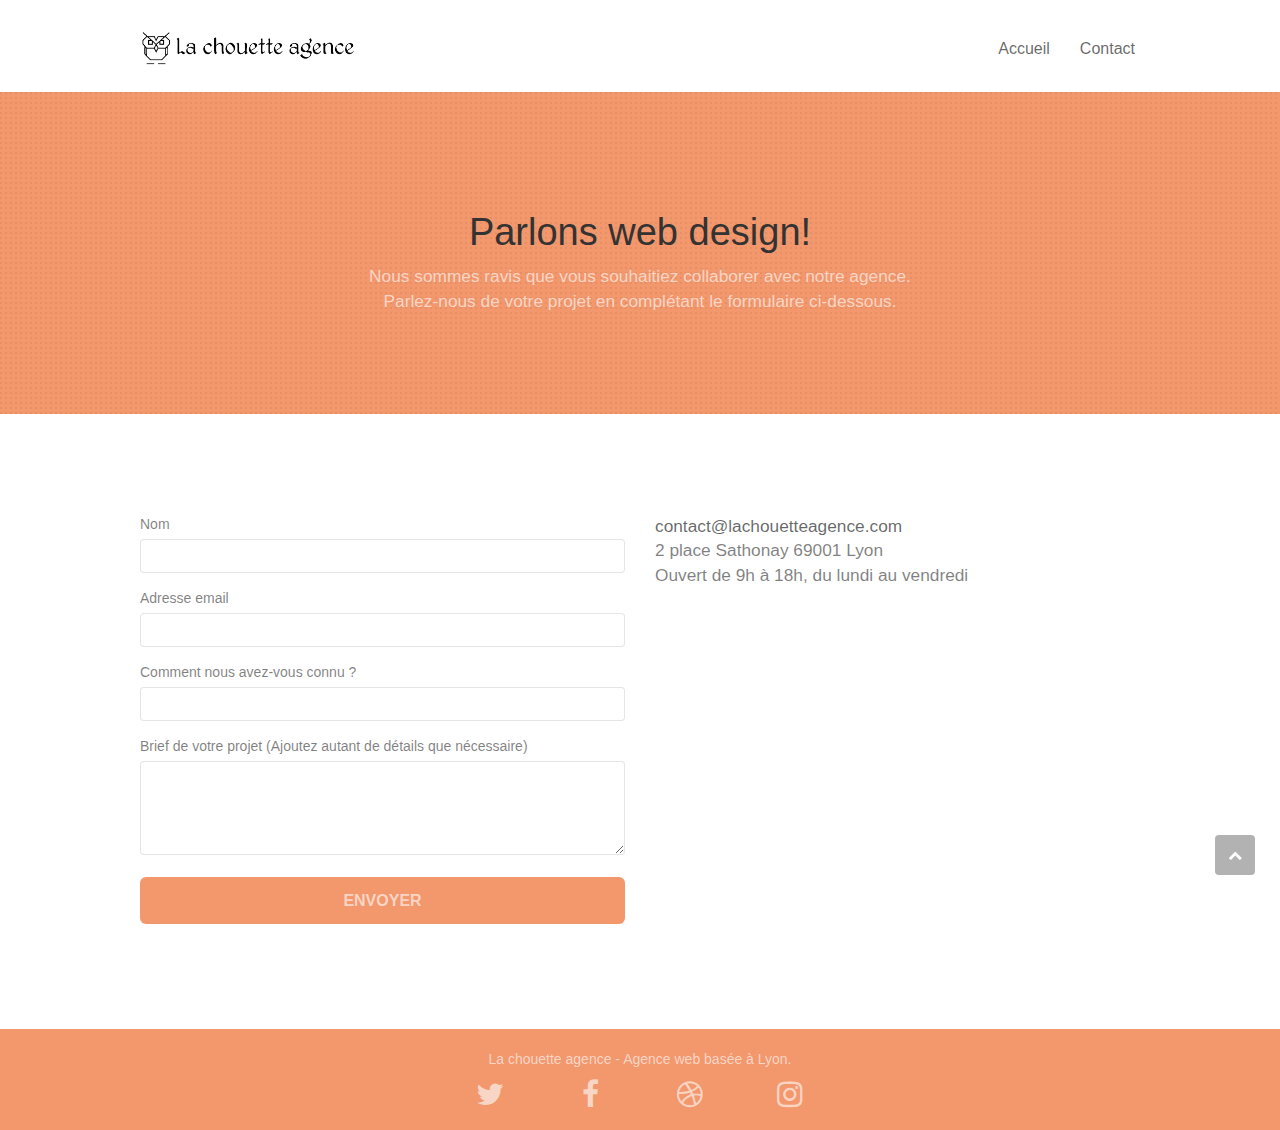
==== optimize/contact.html @ e1d10431 "Rebase git & theme" ====
<!doctype html>
<html lang="fr-FR">
<head>
	<meta charset="utf-8">
	<meta name="robots" content="index, follow">
	<meta name="keywords" content="site web, site internet, agence design paris, Lyon, France, Entreprise webdesign Lyon, design de site web, site web, web, internet, site internet">
	<meta name="description" content="La chouette agence est une agence design basée à Lyon.">
	<meta name="viewport" content="width=device-width, initial-scale=1.0">
	<link rel="canonical" href="https://johnthoulouze.github.io/lachouetteagence-optimize/contact.html">
	<link rel="shortcut icon" type="image/png" href="favicon.jpg">
	<link rel="stylesheet" type="text/css" href="css/minify/bootstrap.min.css">
	<link rel="stylesheet" type="text/css" href="style.css">
	<link rel="stylesheet" type="text/css" href="css/minify/font-awesome.min.css">
	<link rel="stylesheet" type="text/css" href="css/minify/et-line.min.css">
	<meta property="og:title" content="La Chouette Agence">
	<meta property="og:description" content="La chouette agence est une agence de Web Design basée sur Lyon enthousiaste d'aider les entreprises à devenir plus visibles.">
	<meta property="og:image" content="img/image-de-presentation.bpm">
	<meta property="og:url" content="https://johnthoulouze.github.io/lachouetteagence-optimize/">
	<meta name="twitter:title" content="La Chouette Agence">
	<meta name="twitter:description" content="La chouette agence est une agence de Web Design basée sur Lyon enthousiaste d'aider les entreprises à devenir plus visibles.">
	<meta name="twitter:image" content="img/image-de-presentation.webp">
	<meta name="twitter:card" content="La_Chouette_Agence">
	<meta name="theme-color" content="#f3976c">
	<title>La Chouette agence</title>
	<script src="./js/min/jquery-2.1.0.min.js" defer></script>
	<script src="./js/min/bootstrap.min.js" defer></script>
	<script src="./js/min/blocs.min.js" defer></script>
	<script src="./js/formHandler.js" defer></script>
	<script src="./js/jqBootstrapValidation.js" defer></script>
</head>
<body>
<!-- Principal conteneur -->
<div class="page-container">
	<!-- bloc-0 -->
	<div class="bloc bgc-white l-bloc " id="bloc-0" role="banner">
		<div class="container bloc-sm">
			<nav class="navbar row" role="navigation">
				<div class="navbar-header">
					<a class="navbar-brand" href="index.html"><img src="img/la-chouette-agence.webp" title="La Chouette Agence - Entreprise de Webdesign à Lyon" height="40" alt="logo la Chouette agence" /></a>
					<button id="nav-toggle" type="button" class="ui-navbar-toggle navbar-toggle" data-toggle="collapse" data-target=".navbar-1">
						<span class="sr-only">Toggle navigation</span><span class="icon-bar"></span><span class="icon-bar"></span><span class="icon-bar"></span>
					</button>
				</div>
				<div class="collapse navbar-collapse navbar-1 special-dropdown-nav">
					<ul class="site-navigation nav navbar-nav">
						<li>
							<a href="index.html" title="Accueil - La chouette agence">Accueil</a>
						</li>
						<li>
							<a href="contact.html" title="Formulaire de contact">Contact</a>
						</li>
					</ul>
				</div>
			</nav>
		</div>
	</div>
	<!-- bloc-0 END -->

<!-- bloc-6 -->
<div class="bloc bg-dots-bg bg-repeat bgc-atomic-tangerine d-bloc" id="bloc-6">
	<div class="container bloc-lg text-contrast-color p--normal">
		<div class="row">
			<div class="col-sm-12">
				<h1 class="text-center hero-bloc-text">
					Parlons web design!
				</h1>
				<p class="p--normal text-center mg-lg  tight-width-whitespace">
					Nous sommes ravis que vous souhaitiez collaborer avec notre agence.<br>
					Parlez-nous de votre projet en complétant le formulaire ci-dessous.
				</p>
			</div>
		</div>
	</div>
</div>
<!-- bloc-6 END -->

<!-- bloc-7 -->
<div class="bloc bgc-white l-bloc" id="bloc-7">
	<div class="container bloc-lg">
		<div class="row">
			<div class="col-sm-6">
				<form id="form_1" novalidate success-msg="Your message has been sent." fail-msg="Sorry it seems that our mail server is not responding, Sorry for the inconvenience!">
					<div class="form-group">
						<label for="name">
							Nom
						</label>
						<input id="name" class="form-control" required />
					</div>
					<div class="form-group">
						<label  for="email">
							Adresse email
						</label>
						<input id="email" class="form-control" type="email" required />
					</div>
					<div class="form-group">
						<label for="input_504">
							Comment nous avez-vous connu ?
						</label>
						<input class="form-control" type="email" required id="input_504" />
					</div>
					<div class="form-group">
						<label for="message">
							Brief de votre projet (Ajoutez autant de détails que nécessaire)<br>
						</label><textarea id="message" class="form-control" rows="4" cols="50" required></textarea>
					</div> 
					<button class="bloc-button btn btn-lg btn-block cta-hero btn-atomic-tangerine text-contrast-color" type="submit">
						Envoyer
					</button>
				</form>
			</div>
			<div class="col-sm-6">
				<p class="p--normal">
					<a href="mailto:contact@lachouetteagence.com" title="email la chouetteagence.com">contact@lachouetteagence.com</a><br>2 place Sathonay 69001 Lyon<br>Ouvert de 9h à 18h, du lundi au vendredi<br>
				</p>
			</div>
		</div>
	</div>
</div>
<!-- bloc-7 END -->

<!-- ScrollToTop Button -->
<a class="bloc-button btn btn-d scrollToTop" title="Top link" href="#" onclick="scrollToTarget('1')"><span class="fa fa-chevron-up"></span></a>
<!-- ScrollToTop Button END-->
<!-- Footer - bloc-8 -->
	<div class="bloc bgc-atomic-tangerine d-bloc" id="bloc-8">
		<div class="container bloc-sm">
			<div class="row">
				<div class="col-sm-12">
					<p class="text-center text-contrast-color text-contrast-size">
						La chouette agence - Agence web basée à Lyon.<br>
					</p>
					<div class="row row-no-gutters social">
						<div class="col-sm-1 col-md-3 col-lg-3">
							<div class="text-center">
								<a class="social" href="index.html" title="Twitter"><span class="fa fa-twitter icon-md text-contrast-color"></span></a>
							</div>
						</div>
						<div class="col-sm-1 col-md-3 col-lg-3">
							<div class="text-center">
								<a class="social" href="index.html" title="Facebook"><span class="fa fa-facebook icon-md text-contrast-color"></span></a>
							</div>
						</div>
						<div class="col-sm-1 col-md-3 col-lg-3">
							<div class="text-center">
								<a class="social" href="index.html" title="Dribble"><span class="fa fa-dribbble icon-md text-contrast-color-lt"></span></a>
							</div>
						</div>
						<div class="col-sm-1 col-md-3 col-lg-3">
							<div class="text-center">
								<a class="social" href="index.html" title="Instagram"><span class="fa fa-instagram icon-md text-contrast-color-dk"></span></a>
							</div>
						</div>
					</div>
				</div>
			</div>
		</div>
	</div>
<!-- Footer - bloc-8 END -->
</div>

<!-- Principal conteneur END -->
</body>
</html>
---- optimize/style.css ----
body {
    margin: 0;
    padding: 0;
    background: #FFF;
    overflow-x: hidden;
    -webkit-font-smoothing: antialiased;
    -moz-osx-font-smoothing: grayscale;
}

a,
button {
    transition: all .3s ease-in-out;
    outline: none!important;
}

a:hover {
    text-decoration: none;
    cursor: pointer;
}

#page-loading-blocs-notifaction {
    position: fixed;
    top: 0;
    bottom: 0;
    width: 100%;
    z-index: 100000;
    background: #FFFFFF url("img/texture-paper.webp") no-repeat center center;
}

.bloc {
    width: 100%;
    clear: both;
    background: 50% 50% no-repeat;
    padding: 0 50px;
    -webkit-background-size: cover;
    -moz-background-size: cover;
    -o-background-size: cover;
    background-size: cover;
    position: relative;
}

.bloc .container {
    padding-left: 0;
    padding-right: 0;
}

.bloc-lg {
    padding: 100px 50px;
}

.bloc-md {
    padding: 50px;
}

.bloc-sm {
    padding: 20px 50px;
}

.bg-center,
.bg-l-edge,
.bg-r-edge,
.bg-t-edge,
.bg-b-edge,
.bg-tl-edge,
.bg-bl-edge,
.bg-tr-edge,
.bg-br-edge,
.bg-repeat {
    -webkit-background-size: auto!important;
    -moz-background-size: auto!important;
    -o-background-size: auto!important;
    background-size: auto!important;
}

.bg-repeat {
    background: repeat;
}

.bg-t-edge {
    background: top no-repeat;
}

.bloc-bg-texture::before {
    content: "";
    background-size: 2px 2px;
    position: absolute;
    top: 0;
    bottom: 0;
    left: 0;
    right: 0;
}

.texture-paper::before {
    background: url("img/texture-paper.webp");
    background-size: 280px 280px;
    position: relative;
}
.b-parallax {
    background-attachment: fixed;
}

.d-bloc {
    color: rgba(255, 255, 255, .7);
}

.d-bloc button:hover {
    color: rgba(255, 255, 255, .9);
}

.d-bloc .icon-round,
.d-bloc .icon-square,
.d-bloc .icon-rounded,
.d-bloc .icon-semi-rounded-a,
.d-bloc .icon-semi-rounded-b {
    border-color: rgba(255, 255, 255, .9);
}

.d-bloc .divider-h span {
    border-color: rgba(255, 255, 255, .2);
}

.d-bloc .a-btn,
.d-bloc .navbar a,
.d-bloc .navbar-brand,
.d-bloc a .icon-sm,
.d-bloc a .icon-md,
.d-bloc a .icon-lg,
.d-bloc a .icon-xl,
.d-bloc h1 a,
.d-bloc h2 a,
.d-bloc h3 a,
.d-bloc h4 a,
.d-bloc h5 a,
.d-bloc h6 a,
.d-bloc p a {
    color: rgba(255, 255, 255, .6);
}

.d-bloc .a-btn:hover,
.d-bloc .navbar a:hover,
.d-bloc .navbar-brand:hover,
.d-bloc a:hover .icon-sm,
.d-bloc a:hover .icon-md,
.d-bloc a:hover .icon-lg,
.d-bloc a:hover .icon-xl,
.d-bloc h1 a:hover,
.d-bloc h2 a:hover,
.d-bloc h3 a:hover,
.d-bloc h4 a:hover,
.d-bloc h5 a:hover,
.d-bloc h6 a:hover,
.d-bloc p a:hover {
    color: rgba(255, 255, 255, 1);
}

.d-bloc .navbar-toggle .icon-bar {
    background: rgba(255, 255, 255, 1);
}

.d-bloc .btn-wire,
.d-bloc .btn-wire:hover {
    color: rgba(255, 255, 255, 1);
    border-color: rgba(255, 255, 255, 1);
}

.d-bloc .panel {
    color: rgba(0, 0, 0, .5);
}

.d-bloc .panel button:hover {
    color: rgba(0, 0, 0, .7);
}

.d-bloc .panel .icon {
    border-color: rgba(0, 0, 0, .7);
}

.d-bloc .panel .divider-h span {
    border-color: rgba(0, 0, 0, .1);
}

.d-bloc .panel .a-btn {
    color: rgba(0, 0, 0, .6);
}

.d-bloc .panel .a-btn:hover {
    color: rgba(0, 0, 0, 1);
}

.d-bloc .panel .btn-wire,
.d-bloc .panel .btn-wire:hover {
    color: rgba(0, 0, 0, .7);
    border-color: rgba(0, 0, 0, .3);
}

.d-bloc .panel,
.l-bloc {
    color: rgba(0, 0, 0, .5);
}

.d-bloc .panel button:hover,
.l-bloc button:hover {
    color: rgba(0, 0, 0, .7);
}

.l-bloc .icon-round,
.l-bloc .icon-square,
.l-bloc .icon-rounded,
.l-bloc .icon-semi-rounded-a,
.l-bloc .icon-semi-rounded-b {
    border-color: rgba(0, 0, 0, .7);
}

.d-bloc .panel .divider-h span,
.l-bloc .divider-h span {
    border-color: rgba(0, 0, 0, .1);
}

.d-bloc .panel .a-btn,
.l-bloc .a-btn,
.l-bloc .navbar a,
.l-bloc .navbar-brand,
.l-bloc a .icon-sm,
.l-bloc a .icon-md,
.l-bloc a .icon-lg,
.l-bloc a .icon-xl,
.l-bloc h1 a,
.l-bloc h2 a,
.l-bloc h3 a,
.l-bloc h4 a,
.l-bloc h5 a,
.l-bloc h6 a,
.l-bloc p a {
    color: rgba(0, 0, 0, .6);
}

.d-bloc .panel .a-btn:hover,
.l-bloc .a-btn:hover,
.l-bloc .navbar a:hover,
.l-bloc .navbar-brand:hover,
.l-bloc a:hover .icon-sm,
.l-bloc a:hover .icon-md,
.l-bloc a:hover .icon-lg,
.l-bloc a:hover .icon-xl,
.l-bloc h1 a:hover,
.l-bloc h2 a:hover,
.l-bloc h3 a:hover,
.l-bloc h4 a:hover,
.l-bloc h5 a:hover,
.l-bloc h6 a:hover,
.l-bloc p a:hover {
    color: rgba(0, 0, 0, 1);
}

.l-bloc .navbar-toggle .icon-bar {
    color: rgba(0, 0, 0, .6);
}

.d-bloc .panel .btn-wire,
.d-bloc .panel .btn-wire:hover,
.l-bloc .btn-wire,
.l-bloc .btn-wire:hover {
    color: rgba(0, 0, 0, .7);
    border-color: rgba(0, 0, 0, .3);
}

.voffset {
    margin-top: 30px;
}

.voffset-lg {
    margin-top: 80px;
}

.row-no-gutters {
    margin-right: 0;
    margin-left: 0;
}

.row.row-no-gutters > [class^="col-"],
.row.row-no-gutters > [class*=" col-"] {
    padding-right: 0;
    padding-left: 0;
}

#bloc-1-hero h1 {
    font-size: 32px;
}

.navbar {
    margin-bottom: 0;
    z-index: 1;
}

.navbar-brand {
    height: auto;
    padding: 3px 15px;
    font-size: 25px;
    font-weight: normal;
    font-weight: 600;
    line-height: 44px;
}

.navbar-brand img {
    max-height: 200px;
    margin: 0 5px 0 0;
    display: inline;
}

.navbar-brand img[src$=svg] {
    min-width: 100px;
}

.nav-center .navbar-brand img {
    margin: 0;
}

.navbar .nav {
    padding-top: 2px;
    margin-right: -16px;
    float: right;
    z-index: 1;
}

.nav > li {
    float: left;
    margin-top: 4px;
    font-size: 16px;
}

.navbar-nav .open .dropdown-menu > li > a {
    text-align: inherit;
}

.nav > li a:hover,
.nav > li a:focus {
    background: transparent;
}

.navbar-toggle {
    margin: 10px 10px 0 0;
    border: 0px;
}

.navbar-toggle:hover {
    background: transparent!important;
}

.navbar-toggle .icon-bar {
    background-color: rgba(0, 0, 0, .5);
    width: 26px;
}

.nav-invert .navbar .nav {
    float: left;
}

.nav-invert .navbar-header,
.nav-invert .navbar-brand {
    float: right;
    position: relative;
    z-index: 2;
}

@media (min-width: 768px) {
    .site-navigation {
        position: absolute;
        top: 50%;
        right: 20px;
        transform: translate(0, -50%);
        -webkit-transform: translateY(-50%);
    }
    .nav > li .dropdown-menu a,
    .nav > li .dropdown-menu a:hover {
        color: #484848;
    }
    .nav-invert .site-navigation {
        left: 0;
        right: 0;
    }
    .nav-center {
        text-align: center;
    }
    .nav-center .navbar-header {
        width: 100%;
    }
    .nav-center .navbar-header,
    .nav-center .navbar-brand,
    .nav-center .nav > li {
        float: none;
        display: inline-block;
    }
    .nav-center .site-navigation {
        position: relative;
        width: 100%;
        right: 0;
        margin-right: 0px;
        margin-top: 20px;
    }
    .nav-center.mini-nav .navbar-toggle {
        float: none;
        margin: 10px auto 0;
    }
}

.nav > li > .dropdown a {
    background: none!important;
    display: block;
    padding: 14px 15px;
}

nav .caret {
    margin: 0 5px;
}

.dropdown-menu .dropdown-menu {
    top: -8px;
    left: 100%;
}

.dropdown-menu .dropmenu-flow-right {
    top: 100%;
    left: 0;
    margin-left: -1px;
    border-top-left-radius: 0;
    border-top-right-radius: 0;
}

.dropdown-menu .dropdown span {
    border: 4px solid black;
    border-top-color: transparent;
    border-right-color: transparent;
    border-bottom-color: transparent;
    margin: 6px -5px 0 0!important;
    float: right;
}

.mg-md {
    margin-top: 10px;
    margin-bottom: 20px;
}

.mg-lg {
    margin-top: 10px;
    margin-bottom: 40px;
}

.btn {
    margin: 0 5px 5px 0;
}

.btn.pull-right {
    margin: 0 0 5px 5px;
}

.btn-d,
.btn-d:hover,
.btn-d:focus {
    color: #FFF;
    background: rgba(0, 0, 0, .3);
}

button {
    outline: none!important;
}

.btn-rd {
    border-radius: 40px;
}

.btn-clean {
    border: 1px solid rgba(0, 0, 0, .08);
    border-bottom-color: rgba(0, 0, 0, .1);
    text-shadow: 0 1px 0 rgba(0, 0, 1, .1);
    box-shadow: 0 1px 3px rgba(0, 0, 1, .25), inset 0 1px 0 0 rgba(255, 255, 255, .15);
}

.icon-md {
    font-size: 30px!important;
}

.icon-lg {
    font-size: 60px!important;
}

.sm-shadow {
    text-shadow: 0 1px 2px rgba(0, 0, 0, .3);
}

.panel-sq,
.panel-sq .panel-heading,
.panel-sq .panel-footer {
    border-radius: 0;
}

.panel-rd {
    border-radius: 30px;
}

.panel-rd .panel-heading {
    border-radius: 29px 29px 0 0;
}

.panel-rd .panel-footer {
    border-radius: 0 0 29px 29px;
}

.form-control {
    border-color: rgba(0, 0, 0, .1);
    box-shadow: none;
}

.scrollToTop {
    width: 40px;
    height: 40px;
    position: fixed;
    bottom: 20px;
    right: 20px;
    opacity: 1;
    z-index: 500;
    transition: all .3s ease-in-out;
}

.scrollToTop span {
    margin-top: 6px;
}

.showScrollTop {
    font-size: 14px;
    opacity: 1;
}

a[data-lightbox] {
    position: relative;
    display: block;
    text-align: center;
}

a[data-lightbox]:hover::before {
    content: "+";
    font-family: "HelveticaNeue-Light", "Helvetica Neue Light", "Helvetica Neue", Helvetica, Arial, sans-serif;
    font-size: 32px;
    width: 50px;
    height: 50px;
    margin-left: -25px;
    border-radius: 50%;
    background: rgba(0, 0, 0, .6);
    color: #FFF;
    font-weight: 100;
    z-index: 1;
    position: absolute;
    top: 50%;
    transform: translateY(-50%);
    -webkit-transform: translateY(-50%);
}

a[data-lightbox]:hover img {
    opacity: 0.6;
    -webkit-animation-fill-mode: none;
    animation-fill-mode: none;
}

#lightbox-modal {
    display: flex;
    align-items: center;
}

#lightbox-modal .modal-dialog {
    width: 90%;
    max-width: 900px;
    margin: 0 auto 0;
}

#lightbox-modal .modal-dialog img {
    max-height: 90vh;
    margin: 0 auto;
}

.lightbox-caption {
    padding: 20px;
    color: #FFF;
    background: rgba(0, 0, 0, .5);
    position: absolute;
    left: 15px;
    right: 15px;
    bottom: 5px;
}

.close-lightbox {
    color: #FFF;
    font-size: 30px;
    position: absolute;
    top: 20px;
    right: 20px;
    z-index: 20;
    background: rgba(0, 0, 0, .5);
    border: none;
    line-height: 30px;
    padding: 0 9px 5px;
    opacity: 0.3;
}

.close-lightbox:hover,
.next-lightbox:hover,
.prev-lightbox:hover {
    opacity: 1.0;
    color: #FFF;
}

.next-lightbox,
.prev-lightbox {
    font-size: 20px;
    color: rgba(255, 255, 255, .9);
    background: rgba(0, 0, 0, .5);
    transition: all .2s ease-in-out;
    position: absolute;
    top: 45%;
    z-index: 1;
    opacity: 0.4;
}

.next-lightbox {
    padding: 6px 8px 1px 13px;
    right: 25px;
}

.prev-lightbox {
    padding: 6px 13px 1px 10px;
    left: 25px;
}

.snapshot-lb .modal-body {
    padding-bottom: 45px;
}

.snapshot-lb .lightbox-caption {
    padding: 0;
    color: rgba(0, 0, 0, .5);
    background: none;
}

h1,
h2,
h3,
h4,
h5,
h6,
p,
label,
.btn,
a {
    font-family: "Helvetica", sans-serif;
    font-weight: 400;
   /* color: #575757!important; */
}

.container {
    max-width: 1000px;
}

.hero-bloc-text {
    font-size: 38px;
}

.hero-bloc-text-sub {
    font-size: 36px;
}

.statement-bloc-text {
    line-height: 26px;
    font-style: italic;
    font-size: 20px;
    text-align: center;
    font-weight: lighter;
    max-width: 520px;
    margin: auto auto auto auto;
}

p {
    font-size: 11px;
}

.tight-width-whitespace {
    max-width: 600px;
    margin: auto auto auto auto;
}

.h1 {
    font-size: 20px;
    font-family: "Open Sans";
}

.cta-hero {
    margin-top: 22px;
    color: #FFFFFF!important;
    text-transform: uppercase;
    padding: 12px 28px 12px 28px;
    font-size: 16px;
    font-weight: 700;
    background-color: #c27956;
}

.social {
    max-width: 400px;
    margin: auto auto auto auto;
}

h2 {
    font-size: 22px;
    line-height: 1.4em;
}

h3 {
    font-size: 15px;
    text-transform: uppercase;
    font-weight: 700;
    color: #333333!important;
}

.med-width-whitespace {
    max-width: 800px;
    margin: auto auto auto auto;
    box-shadow: 0px 0px 0px #000000;
}

h1 {
    color: #333333!important;
}

h4 {
    color: #333333!important;
}

.icons {
    margin-bottom: 14px;
    margin-top: 24px;
}

.white {
    color: #FFFFFF!important;
}

.portfolio-thumb {
    margin: auto;
}

.portfolio-row {
    margin-bottom: 44px;
    margin-top: 50px;
}

.avatar {
    box-shadow: 0px 4px 9px rgba(0, 0, 0, 0.3);
}

.black-background {
    background-color: rgba(165, 147, 99, 0.7);
    padding: 40px 40px 40px 40px;
}

.bold-link {
    font-weight: 900;
    text-decoration: underline!important;
}

.bgc-white {
    background-color: #FFFFFF;
}

.bgc-dark-slate-blue {
    background-color: #364577;
}

.bgc-atomic-tangerine {
    background-color: #F3976C;
}

.tc-white {
    color: #F3976C!important;
}

.btn-atomic-tangerine {
    background: #F3976C;
    color: #FFFFFF!important;
}

.btn-atomic-tangerine:hover {
    background: #c27956!important;
    color: #FFFFFF!important;
}

.ltc-white {
    color: #FFFFFF!important;
}

.ltc-white:hover {
    color: #cccccc!important;
}

.ltc-atomic-tangerine {
    color: #F3976C!important;
}

.ltc-atomic-tangerine:hover {
    color: #c27956!important;
}

.icon-dark-slate-blue {
    color: #364577!important;
    border-color: #364577!important;
}

.bg-dots-bg {
    background-image: url("img/dots-bg.webp");
}

.bg-lines-h2-bg {
    background-image: url("img/lines-h2-bg.webp");
}

.bg-banniere {
    background-image: url("img/la-chouette-agence-banniere.webp");
    position: relative;
}

.bg-presentation {
    background-image: url("img/image-de-presentation.webp");
}

@media (max-width: 1024px) {
    .bloc {
        padding-left: 20px;
        padding-right: 20px;
    }
    .bloc.full-width-bloc,
    .bloc-tile-2.full-width-bloc .container,
    .bloc-tile-3.full-width-bloc .container,
    .bloc-tile-4.full-width-bloc .container {
        padding-left: 0;
        padding-right: 0;
    }
}

@media (max-width: 992px) and (min-width: 768px) {
    .navbar .nav {
        max-width: 80%
    }
    .nav-center.navbar .nav {
        max-width: 100%
    }
}

@media only screen and (min-device-width: 768px) and (max-device-width: 1024px) and (orientation: landscape) {
    .b-parallax {
        background-attachment: scroll;
    }
}

@media only screen and (min-device-width: 1024px) and (max-device-width: 1366px) and (-webkit-min-device-pixel-ratio: 1.5) {
    .b-parallax {
        background-attachment: scroll;
    }
}

@media (max-width: 991px) {
    .container {
        width: 100%;
    }
    .b-parallax {
        background-attachment: scroll;
    }
    .page-container,
    #hero-bloc {
        overflow-x: hidden;
        position: relative;
    }
    .bloc {
        padding-left: constant(safe-area-inset-left);
        padding-right: constant(safe-area-inset-right);
    }
    .bloc-group,
    .bloc-group .bloc {
        display: block;
        width: 100%;
    }
    .bloc-fill-screen .fill-bloc-top-edge,
    .bloc-fill-screen .fill-bloc-bottom-edge {
        padding: 0 20px;
        padding-left: constant(safe-area-inset-left);
        padding-right: constant(safe-area-inset-right);
    }
}

@media (max-width: 767px) {
    .page-container {
        overflow-x: hidden;
        position: relative;
    }
    h1,
    h2,
    h3,
    h4,
    h5,
    h6,
    p,
    #disqus_thread {
        padding-left: 10px!important;
        padding-right: 10px!important;
    }
    .b-parallax {
        background-attachment: scroll;
    }
    .navbar .nav {
        padding-top: 0;
        border-top: 1px solid rgba(0, 0, 0, .2);
        float: none!important;
    }
    .navbar.row {
        margin-left: 0;
        margin-right: 0;
    }
    .site-navigation {
        position: inherit;
        transform: none;
        -webkit-transform: none;
        -ms-transform: none;
    }
    .nav > li {
        margin-top: 0;
        border-bottom: 1px solid rgba(0, 0, 0, .1);
        background: rgba(0, 0, 0, .05);
        text-align: left;
        padding-left: 15px;
        width: 100%;
    }
    .nav > li:hover {
        background: rgba(0, 0, 0, .08);
    }
    .dropdown .dropdown a .caret {
        float: none;
        margin: 5px 0 0 10px!important;
        border: 4px solid black;
        border-bottom-color: transparent;
        border-right-color: transparent;
        border-left-color: transparent;
    }
    #hero-bloc .navbar .nav {
        background: rgba(0, 0, 0, .8);
    }
    #hero-bloc .navbar .nav a {
        color: rgba(255, 255, 255, .6);
    }
    .hero {
        padding: 50px 0;
    }
    .hero-nav {
        left: -1px;
        right: -1px;
    }
    .navbar-collapse {
        padding: 0;
        overflow-x: hidden;
        -webkit-box-shadow: none;
        box-shadow: none;
    }
    .navbar-brand img {
        max-height: 40px;
        width: auto;
    }
    .nav-invert .navbar-header {
        float: none;
        width: 100%;
    }
    .nav-invert .navbar-toggle {
        float: left;
        margin-left: 10px;
    }
    .bloc {
        padding-left: 0;
        padding-right: 0;
    }
    .bloc-xxl,
    .bloc-xl,
    .bloc-lg {
        padding: 40px 0;
    }
    .bloc-sm,
    .bloc-md {
        padding-left: 0;
        padding-right: 0;
    }
    .bloc-tile-2 .container,
    .bloc-tile-3 .container,
    .bloc-tile-4 .container,
    .bloc-fill-screen .fill-bloc-top-edge,
    .bloc-fill-screen .fill-bloc-bottom-edge {
        padding-left: 0;
        padding-right: 0;
    }
    .a-block {
        padding: 0 10px;
    }
    .btn-dwn {
        display: none;
    }
    .voffset {
        margin-top: 5px;
    }
    .voffset-md {
        margin-top: 20px;
    }
    .voffset-lg {
        margin-top: 30px;
    }
    form {
        padding: 5px;
    }
    .close-lightbox {
        display: inline-block;
    }
    .blocsapp-device-iphone5 {
        background-size: 216px 425px;
        padding-top: 60px;
        width: 216px;
        height: 425px;
    }
    .blocsapp-device-iphone5 img {
        width: 180px;
        height: 320px;
    }
}

@media (max-width: 400px) {
    .bloc {
        padding-left: 0;
        padding-right: 0;
    }
}

@media (max-width: 767px) {
    .bloc-mob-center-text {
        text-align: center;
    }
}


.text-contrast-color-lt{ color:#c27956;}


#text--image--travaillons{
    font-size: 1.6em;
}

.visibility--more{
    padding: 12px;
    background-color: #364577;
    height: auto;
    width: 80%;
    margin: auto;
    color:#c27956;
}





.visibility--more h2{
    font-size: 3rem;
}

.btn-contrast-color{
    background-color: #000000;
}

.text-contrast-color{

    color: #f8d5c5 !important;
}


.text-contrast-size{
    font-size: 1em;
}


#text--temoignagne{
    font-size: 1.3em;
    font-style: italic;
    color: #575757!important;
}

.contrast--theme---background {
    background-color: #F3976C;
    padding: 40px 40px 40px 40px;
}


.p--normal{
    font-size: 1.73rem;
}


#owner--temoignagne{
    color: #575757!important;
}
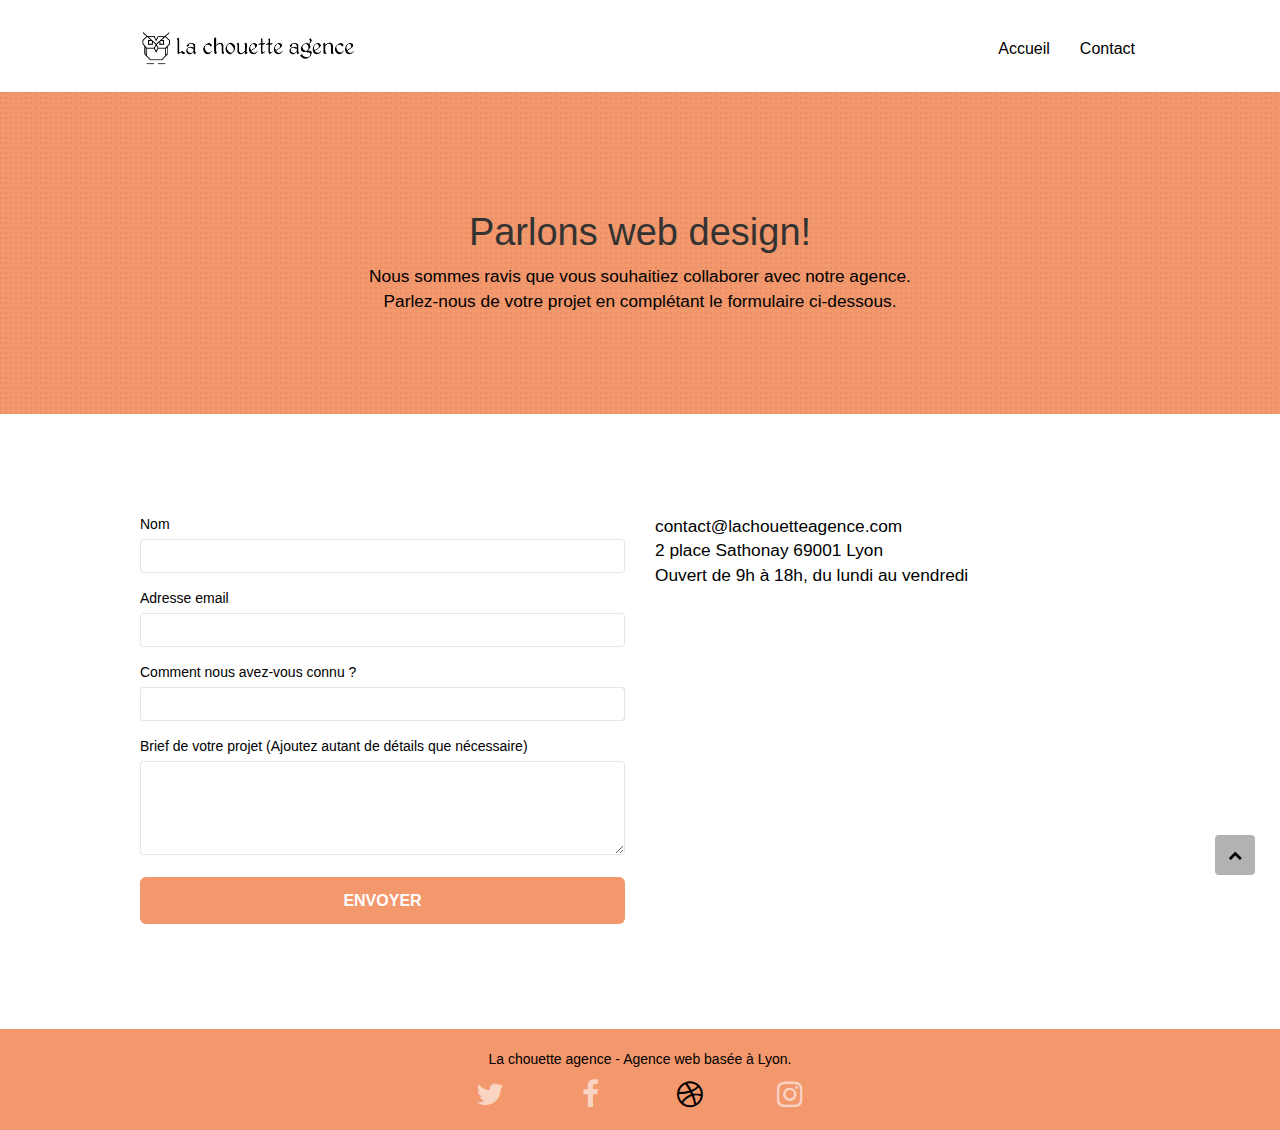
==== commit 445bb3e0: "PERFORM: contact + index.html: Testing aria-label on the both + tabindex=1 only contact.js" ====
--- a/optimize/contact.html
+++ b/optimize/contact.html
@@ -36,18 +36,25 @@
 		<div class="container bloc-sm">
 			<nav class="navbar row" role="navigation">
 				<div class="navbar-header">
-					<a class="navbar-brand" href="index.html"><img src="img/la-chouette-agence.webp" title="La Chouette Agence - Entreprise de Webdesign à Lyon" height="40" alt="logo la Chouette agence" /></a>
-					<button id="nav-toggle" type="button" class="ui-navbar-toggle navbar-toggle" data-toggle="collapse" data-target=".navbar-1">
-						<span class="sr-only">Toggle navigation</span><span class="icon-bar"></span><span class="icon-bar"></span><span class="icon-bar"></span>
+					<a class="navbar-brand" href="index.html" tabindex="1">
+						<img src="img/la-chouette-agence.webp" title="La Chouette Agence - Entreprise de Webdesign à Lyon" height="40" 
+						alt="logo la Chouette agence" />
+					</a>
+					<button id="nav-toggle" tabindex="1" type="button" class="ui-navbar-toggle navbar-toggle" 
+					aria-expanded="false" data-toggle="collapse" aria-label="Toogle Menu nav" data-target=".navbar-1">
+						<span class="sr-only">Toggle navigation</span>
+						<span class="icon-bar"></span>
+						<span class="icon-bar"></span>
+						<span class="icon-bar"></span>
 					</button>
 				</div>
 				<div class="collapse navbar-collapse navbar-1 special-dropdown-nav">
 					<ul class="site-navigation nav navbar-nav">
 						<li>
-							<a href="index.html" title="Accueil - La chouette agence">Accueil</a>
+							<a href="index.html" title="Accueil - La chouette agence" tabindex="1">Accueil</a>
 						</li>
 						<li>
-							<a href="contact.html" title="Formulaire de contact">Contact</a>
+							<a href="contact.html" title="Formulaire de contact" tabindex="1">Contact</a>
 						</li>
 					</ul>
 				</div>
@@ -61,10 +68,10 @@
 	<div class="container bloc-lg text-contrast-color p--normal">
 		<div class="row">
 			<div class="col-sm-12">
-				<h1 class="text-center hero-bloc-text">
+				<h1 class="text-center hero-bloc-text" tabindex="1">
 					Parlons web design!
 				</h1>
-				<p class="p--normal text-center mg-lg  tight-width-whitespace">
+				<p class="p--normal text-center mg-lg  tight-width-whitespace" tabindex="1">
 					Nous sommes ravis que vous souhaitiez collaborer avec notre agence.<br>
 					Parlez-nous de votre projet en complétant le formulaire ci-dessous.
 				</p>
@@ -84,7 +91,7 @@
 						<label for="name">
 							Nom
 						</label>
-						<input id="name" class="form-control" required />
+						<input id="name" class="form-control" required tabindex="1"/>
 					</div>
 					<div class="form-group">
 						<label  for="email">
@@ -96,7 +103,7 @@
 						<label for="input_504">
 							Comment nous avez-vous connu ?
 						</label>
-						<input class="form-control" type="email" required id="input_504" />
+						<input class="form-control" type="text" required id="input_504" />
 					</div>
 					<div class="form-group">
 						<label for="message">
@@ -132,22 +139,22 @@
 					<div class="row row-no-gutters social">
 						<div class="col-sm-1 col-md-3 col-lg-3">
 							<div class="text-center">
-								<a class="social" href="index.html" title="Twitter"><span class="fa fa-twitter icon-md text-contrast-color"></span></a>
+								<a class="social" href="#" title="Twitter"><span class="fa fa-twitter icon-md text-contrast-color"></span></a>
 							</div>
 						</div>
 						<div class="col-sm-1 col-md-3 col-lg-3">
 							<div class="text-center">
-								<a class="social" href="index.html" title="Facebook"><span class="fa fa-facebook icon-md text-contrast-color"></span></a>
+								<a class="social" href="#" title="Facebook"><span class="fa fa-facebook icon-md text-contrast-color"></span></a>
 							</div>
 						</div>
 						<div class="col-sm-1 col-md-3 col-lg-3">
 							<div class="text-center">
-								<a class="social" href="index.html" title="Dribble"><span class="fa fa-dribbble icon-md text-contrast-color-lt"></span></a>
+								<a class="social" href="#" title="Dribble"><span class="fa fa-dribbble icon-md text-contrast-color-lt"></span></a>
 							</div>
 						</div>
 						<div class="col-sm-1 col-md-3 col-lg-3">
 							<div class="text-center">
-								<a class="social" href="index.html" title="Instagram"><span class="fa fa-instagram icon-md text-contrast-color-dk"></span></a>
+								<a class="social" href="#" title="Instagram"><span class="fa fa-instagram icon-md text-contrast-color-dk"></span></a>
 							</div>
 						</div>
 					</div>
--- a/optimize/style.css
+++ b/optimize/style.css
@@ -651,7 +651,7 @@
 a {
     font-family: "Helvetica", sans-serif;
     font-weight: 400;
-   /* color: #575757!important; */
+     color: #000000!important; 
 }
 
 .container {
@@ -692,7 +692,7 @@
 
 .cta-hero {
     margin-top: 22px;
-    color: #FFFFFF!important;
+    /*color: #FFFFFF!important;*/
     text-transform: uppercase;
     padding: 12px 28px 12px 28px;
     font-size: 16px;
@@ -1044,12 +1044,16 @@
 }
 
 
-.text-contrast-color-lt{ color:#c27956;}
+.text-contrast-color-lt{ 
+    color:#000000 !important;
+}
 
 
 #text--image--travaillons{
     font-size: 1.6em;
 }
+
+/**
 
 .visibility--more{
     padding: 12px;
@@ -1060,7 +1064,7 @@
     color:#c27956;
 }
 
-
+**/
 
 
 
@@ -1068,13 +1072,9 @@
     font-size: 3rem;
 }
 
-.btn-contrast-color{
-    background-color: #000000;
-}
-
+ 
 .text-contrast-color{
-
-    color: #f8d5c5 !important;
+    color: #000000;
 }
 
 
@@ -1102,4 +1102,9 @@
 
 #owner--temoignagne{
     color: #575757!important;
-}+}
+
+
+input:focus, a:focus {
+    border: 2px solid red;
+  }